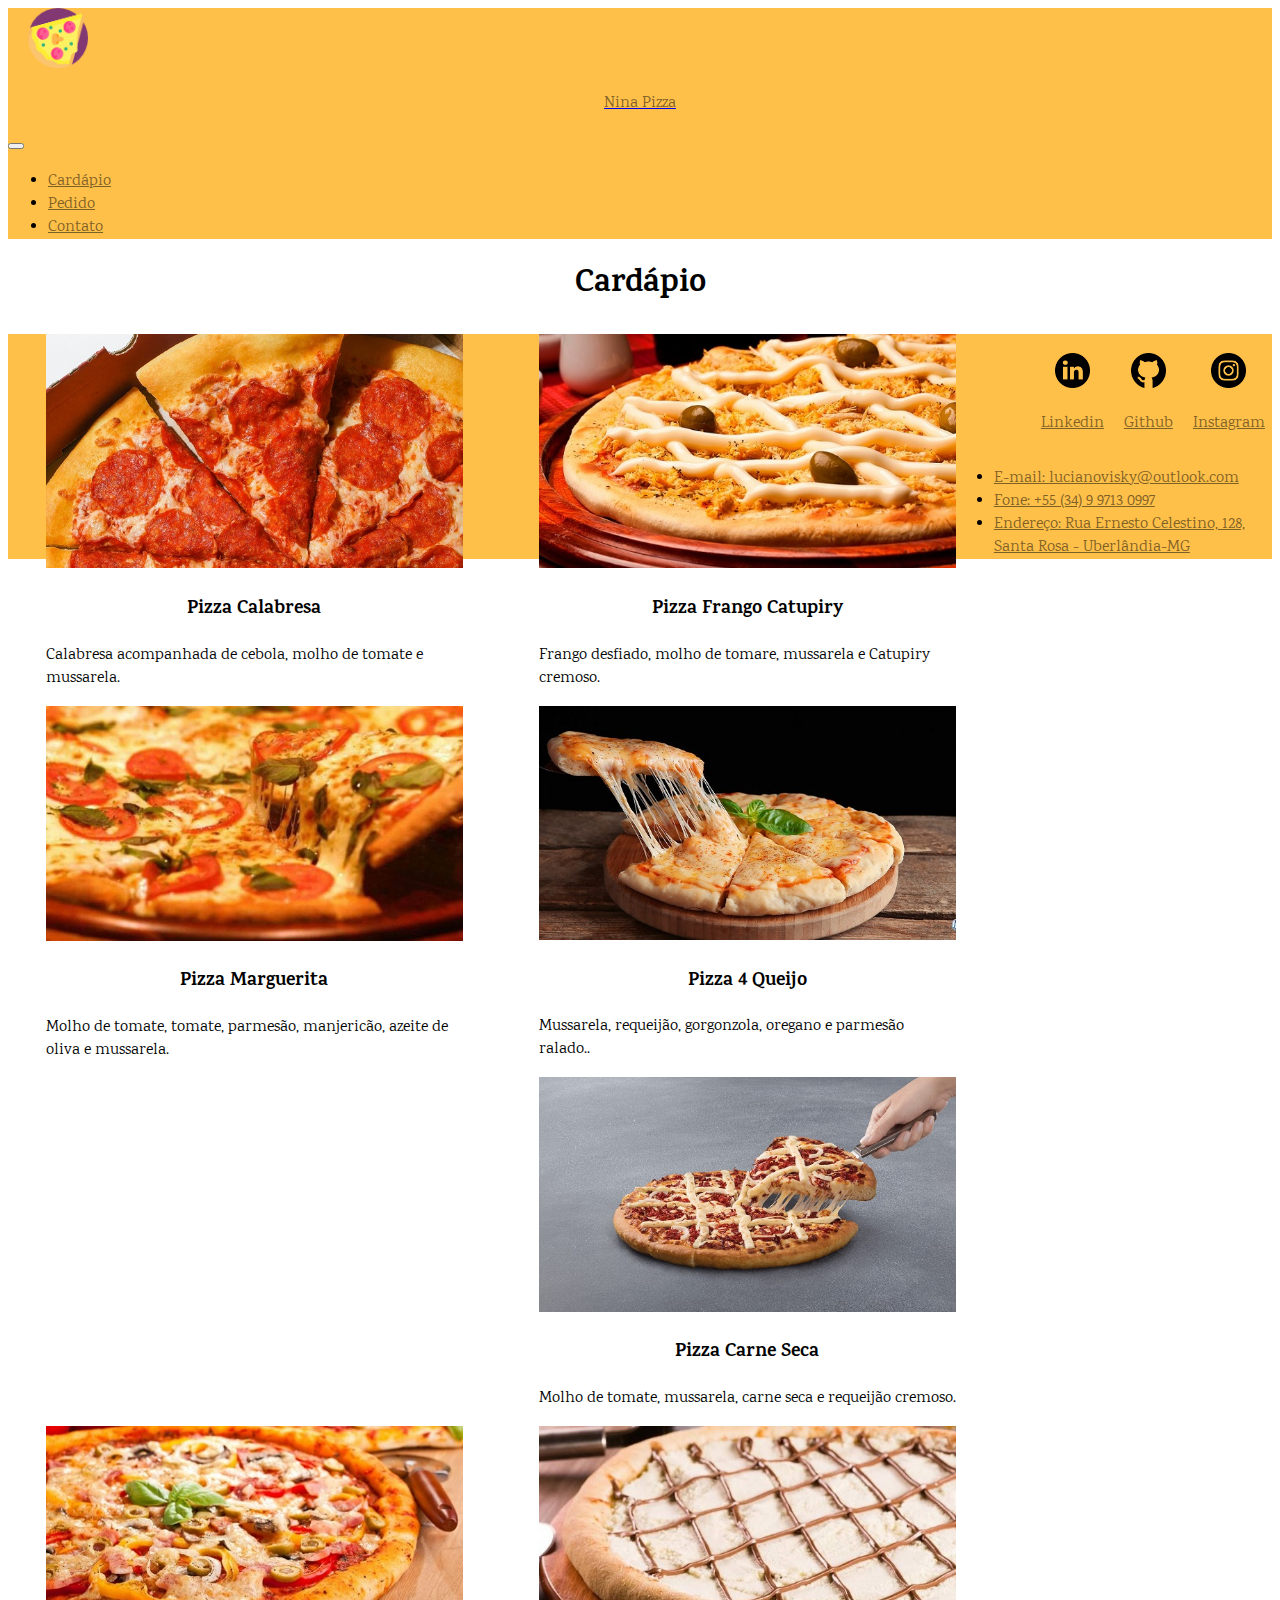
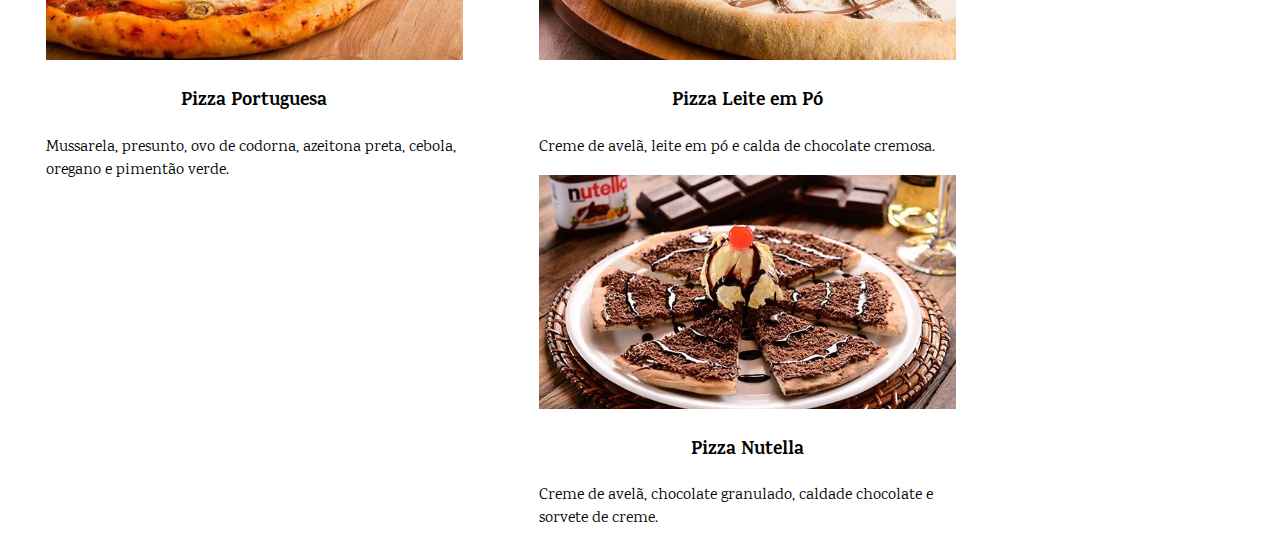
==== Project/page/cardapio.html @ d591f1eb "First Commit" ====
<!DOCTYPE html>
<html lang="pt-br">

<head>
    <meta charset="UTF-8">
    <meta http-equiv="X-UA-Compatible" content="IE=edge">
    <meta name="viewport" content="width=device-width, initial-scale=1.0">
    <meta name="keywords" content="Nina Pizza">
    <meta name="author" content="Luciano Arantes Filho">
    <meta name="description" content="Site de uma pizzaria Fictícia.">
    <meta name="reply-to" contet="lucianovisky@outlook.com@outlook.com">
    <link href="https://cdn.jsdelivr.net/npm/bootstrap@5.0.0-beta3/dist/css/bootstrap.min.css" rel="stylesheet" integrity="sha384-eOJMYsd53ii+scO/bJGFsiCZc+5NDVN2yr8+0RDqr0Ql0h+rP48ckxlpbzKgwra6" crossorigin="anonymous">
    <link rel="stylesheet" href="https://stackpath.bootstrapcdn.com/bootstrap/4.1.3/css/bootstrap.min.css" integrity="sha384-MCw98/SFnGE8fJT3GXwEOngsV7Zt27NXFoaoApmYm81iuXoPkFOJwJ8ERdknLPMO" crossorigin="anonymous">
    <script src="https://code.jquery.com/jquery-3.3.1.slim.min.js" integrity="sha384-q8i/X+965DzO0rT7abK41JStQIAqVgRVzpbzo5smXKp4YfRvH+8abtTE1Pi6jizo" crossorigin="anonymous"></script>
    <script src="https://cdnjs.cloudflare.com/ajax/libs/popper.js/1.14.3/umd/popper.min.js" integrity="sha384-ZMP7rVo3mIykV+2+9J3UJ46jBk0WLaUAdn689aCwoqbBJiSnjAK/l8WvCWPIPm49" crossorigin="anonymous"></script>
    <script src="https://stackpath.bootstrapcdn.com/bootstrap/4.1.3/js/bootstrap.min.js" integrity="sha384-ChfqqxuZUCnJSK3+MXmPNIyE6ZbWh2IMqE241rYiqJxyMiZ6OW/JmZQ5stwEULTy" crossorigin="anonymous"></script>
    <link rel="stylesheet" type="text/css" href="../css/style.css" media="screen" />
    <link rel="stylesheet" href="https://fonts.googleapis.com/css?family=Karma">
    <link rel="shortcut icon" href="../img/pizzaria.png" type="image/x-icon">

    <title>Nina Pizza - Cardapio</title>
</head>

<body id="cardapio">
    <header>
        <nav class="navbar navbar-expand-lg navbar-light bg-orange">
            <div class="container-fluid">
                <a id="logo" class="navbar-brand" href="../page/index.html">
                    <img src="../img/pizza-logo.png" alt="" height="60">
                    <p class="LinkBlack">Nina Pizza</p>
                </a>

                <button class="navbar-toggler" type="button" data-bs-toggle="collapse" data-bs-target="#navbarSupportedContent" aria-controls="navbarSupportedContent" aria-expanded="false" aria-label="Toggle navigation">
                    <span class="navbar-toggler-icon"></span>
                </button>

                <div class="collapse navbar-collapse" id="navbarSupportedContent">
                    <ul class="navbar-nav ms-auto">
                        <li class="nav-item">
                            <a class="nav-link LinkBlack" aria-current="page" href="../page/cardapio.html">Cardápio</a>
                        </li>
                        <li class="nav-item">
                            <a class="nav-link LinkBlack" aria-current="page" href="../page/pedido.html">Pedido</a>
                        </li>
                        <li class="nav-item">
                            <a class="nav-link LinkBlack" aria-current="page" href="../page/contato.html">Contato</a>
                        </li>
                    </ul>
                </div>
            </div>
        </nav>
    </header>



    <main>
        <div class="row">
            <h1 style="text-align: center;">Cardápio</h1>
            <div id="calabresa" class="column Grid-Cardapio">
                <img src="../img/p_calabresa.jpg" alt="Pizza Calabresa" style="width:100%">
                <h3 style="text-align: center;">Pizza Calabresa</h3>
                <p>Calabresa acompanhada de cebola, molho de tomate e mussarela.</p>
            </div>
            <div id="calabresa" class="column Grid-Cardapio">
                <img src="../img/p_frangoCat.jpg" alt="Pizza Frango Catupiry" style="width:100%">
                <h3 style="text-align: center;">Pizza Frango Catupiry</h3>
                <p>Frango desfiado, molho de tomare, mussarela e Catupiry cremoso.</p>
            </div>
            <div id="calabresa" class="column Grid-Cardapio">
                <img src="../img/p_marguerita.jpg" alt="Pizza Marguerita" style="width:100%">
                <h3 style="text-align: center;">Pizza Marguerita</h3>
                <p>Molho de tomate, tomate, parmesão, manjericão, azeite de oliva e mussarela.</p>

            </div>
            <div id="quejio" class="column Grid-Cardapio">
                <img src="../img/p_queijo.jpg" alt="Pizza 4 Queijo" style="width:100%">
                <h3 style="text-align: center;">Pizza 4 Queijo</h3>
                <p>Mussarela, requeijão, gorgonzola, oregano e parmesão ralado..</p>
            </div>
            <div id="carneSec" class="column Grid-Cardapio">
                <img src="../img/p_carneSec.jpg" alt="Pizza Carne Seca" style="width:100%">
                <h3 style="text-align: center;">Pizza Carne Seca</h3>
                <p>Molho de tomate, mussarela, carne seca e requeijão cremoso.</p>
            </div>
            <div id="protuguesa" class="column Grid-Cardapio">
                <img src="../img/p_portuguesa.jpg" alt="Pizza Portuguesa" style="width:100%">
                <h3 style="text-align: center;">Pizza Portuguesa</h3>
                <p>Mussarela, presunto, ovo de codorna, azeitona preta, cebola, oregano e pimentão verde.
                </p>
            </div>
            <div id="ninho" class="column Grid-Cardapio">
                <img src="../img/p_ninho.jpg" alt="Pizza Leite em Pó" style="width:100%">
                <h3 style="text-align: center;">Pizza Leite em Pó</h3>
                <p>Creme de avelã, leite em pó e calda de chocolate cremosa.</p>
            </div>
            <div id="nutela" class="column Grid-Cardapio">
                <img src="../img/p_nutela.jpg" alt="Pizza Nutella" style="width:100%">
                <h3 style="text-align: center;">Pizza Nutella</h3>
                <p>Creme de avelã, chocolate granulado, caldade chocolate e sorvete de creme.</p>
            </div>
        </div>
    </main>



    <footer>

        <div class="rodape col align-self-center">
            <div class="row justify-content-md-center">
                <div class="col col-lg-2"></div>
                <div class="col-md-auto">
                    <div class="box">
                        <nav>
                            <ul class="redes-sociais">
                                <li>
                                    <a class="LinkBlack" href="https://www.linkedin.com/in/luciano-arantes-filho/">
                                        <img src="../img/linkedin.png" alt="Linkedin">
                                        <p>Linkedin</p>
                                    </a>
                                </li>
                                <li>
                                    <a class="LinkBlack" href="https://github.com/lucianoarantesf">
                                        <img src="../img/github.png" alt="Github">
                                        <p>Github</p>
                                    </a>
                                </li>
                                <li>
                                    <a class="LinkBlack" href="https://www.instagram.com/user_arantes/">
                                        <img src="../img/instagram.png" alt="Instagram">
                                        <p>Instagram</p>
                                    </a>
                                </li>
                            </ul>
                        </nav>
                    </div>
                </div>
                <div class="col col-lg-2"></div>
            </div>
            <nav>
                <ul class="info-contato">
                    <li>
                        <a class="LinkBlack" href="mailto:lucianovisky@outlook.com">E-mail:
                            lucianovisky@outlook.com</a>
                    </li>
                    <li>
                        <a class="LinkBlack" href="tel:55 39 99999 9999">Fone: +55 (34) 9 9713 0997</a>
                    </li>
                    <li>
                        <a class="LinkBlack" href="https://goo.gl/maps/FixD4kgW4Xkixegs5">Endereço: Rua Ernesto
                            Celestino, 128, Santa Rosa - Uberlândia-MG</a>
                    </li>
                </ul>
            </nav>

        </div>

    </footer>


    <script src="https://cdn.jsdelivr.net/npm/bootstrap@5.0.0-beta3/dist/js/bootstrap.bundle.min.js" integrity="sha384-JEW9xMcG8R+pH31jmWH6WWP0WintQrMb4s7ZOdauHnUtxwoG2vI5DkLtS3qm9Ekf" crossorigin="anonymous"></script>
    <script src="../js/index.js"></script>


</body>

</html>
---- Project/css/style.css ----
body,
h1,
h2,
h3,
h4,
h5,
h6 {
    font-family: "Karma", sans-serif;
}

#logo {
    width: 100px;
    height: 100px;
    text-align: center;
    margin: 0px 0px 0px 20px;
}

.bg-orange {
    background-color: rgb(255, 192, 74);
}

/*INDEX*/
.box {
    display: flex;
    align-items: center;
    justify-content: center;
}

.coluna {
    column-count: 2;
}

.cardapio-center {
    display: inline-block;
    width: auto;
    text-align: center!important
}


/* FOOTER */
.LinkBlack {
    color: rgb(127, 96, 37);
}

.rodape {
    background-color: rgb(255, 192, 74);
}

.redes-sociais {
    list-style: none;
    display: inline-flex;
    text-align-last: center;
    margin: 0.5cm 0cm 0cm 0cm;
    color: white;
}

footer nav .redes-sociais li {
    list-style: none;
    margin: 0px 10px 0px 10px;
}

footer nav .redes-sociais li a img {
    max-width: 35px;
}


/*CARDÁPIO*/

.cardapio-padding {
    padding-top: 10px!important;
    padding-bottom: 10px!important
}

.cardapio-center {
    display: inline-block;
    width: auto;
    text-align: center!important
}

.Grid-Cardapio {
    float: left;
    width: 100%;
    padding: 0% 3%;
}
/*RESPONSIVIDADE*/
@media (min-width:600px) {
    .Grid-Cardapio {
        width: 33%;
    }
}

@media (max-width:600px) {
    .Grid-Cardapio {
        width: 100%;
        padding: 0% 8%;
    }
}


/* PEDIDO */

.Grid-Pedido {
    float: left;
    width: 100%;
    padding: 0% 3%;
    text-align: center;
    display: inline;
}
.img-pedido {
    border-radius: 25%;
    float: left;
    padding: 0% 3%;
}
/*RESPONSIVIDADE*/
@media (min-width:800px) {
    .img-pedido {
        width: 100%;
        margin: 8px 8px 8px 8px;
    }
}

@media (max-width:800px) {
    .img-pedido {
        width: 100%;
        margin: 2px 2px 2px 2px;
    }
}

/*BOTÃO FLUTUANTE  FONTE: https://velhobit.com.br/design/fab-botao-flutuante-com-css3-e-html-sem-javascript.html*/
.btnTopo {
    position: fixed;
    float: bottom;
    bottom: 15px;
    right: 10px;
    z-index: 100;
}

.btnCircular {
    border-radius: 50%;
    background-color: rgb(218, 154, 35);
    font-size: 12px;
    padding: 25px;
}
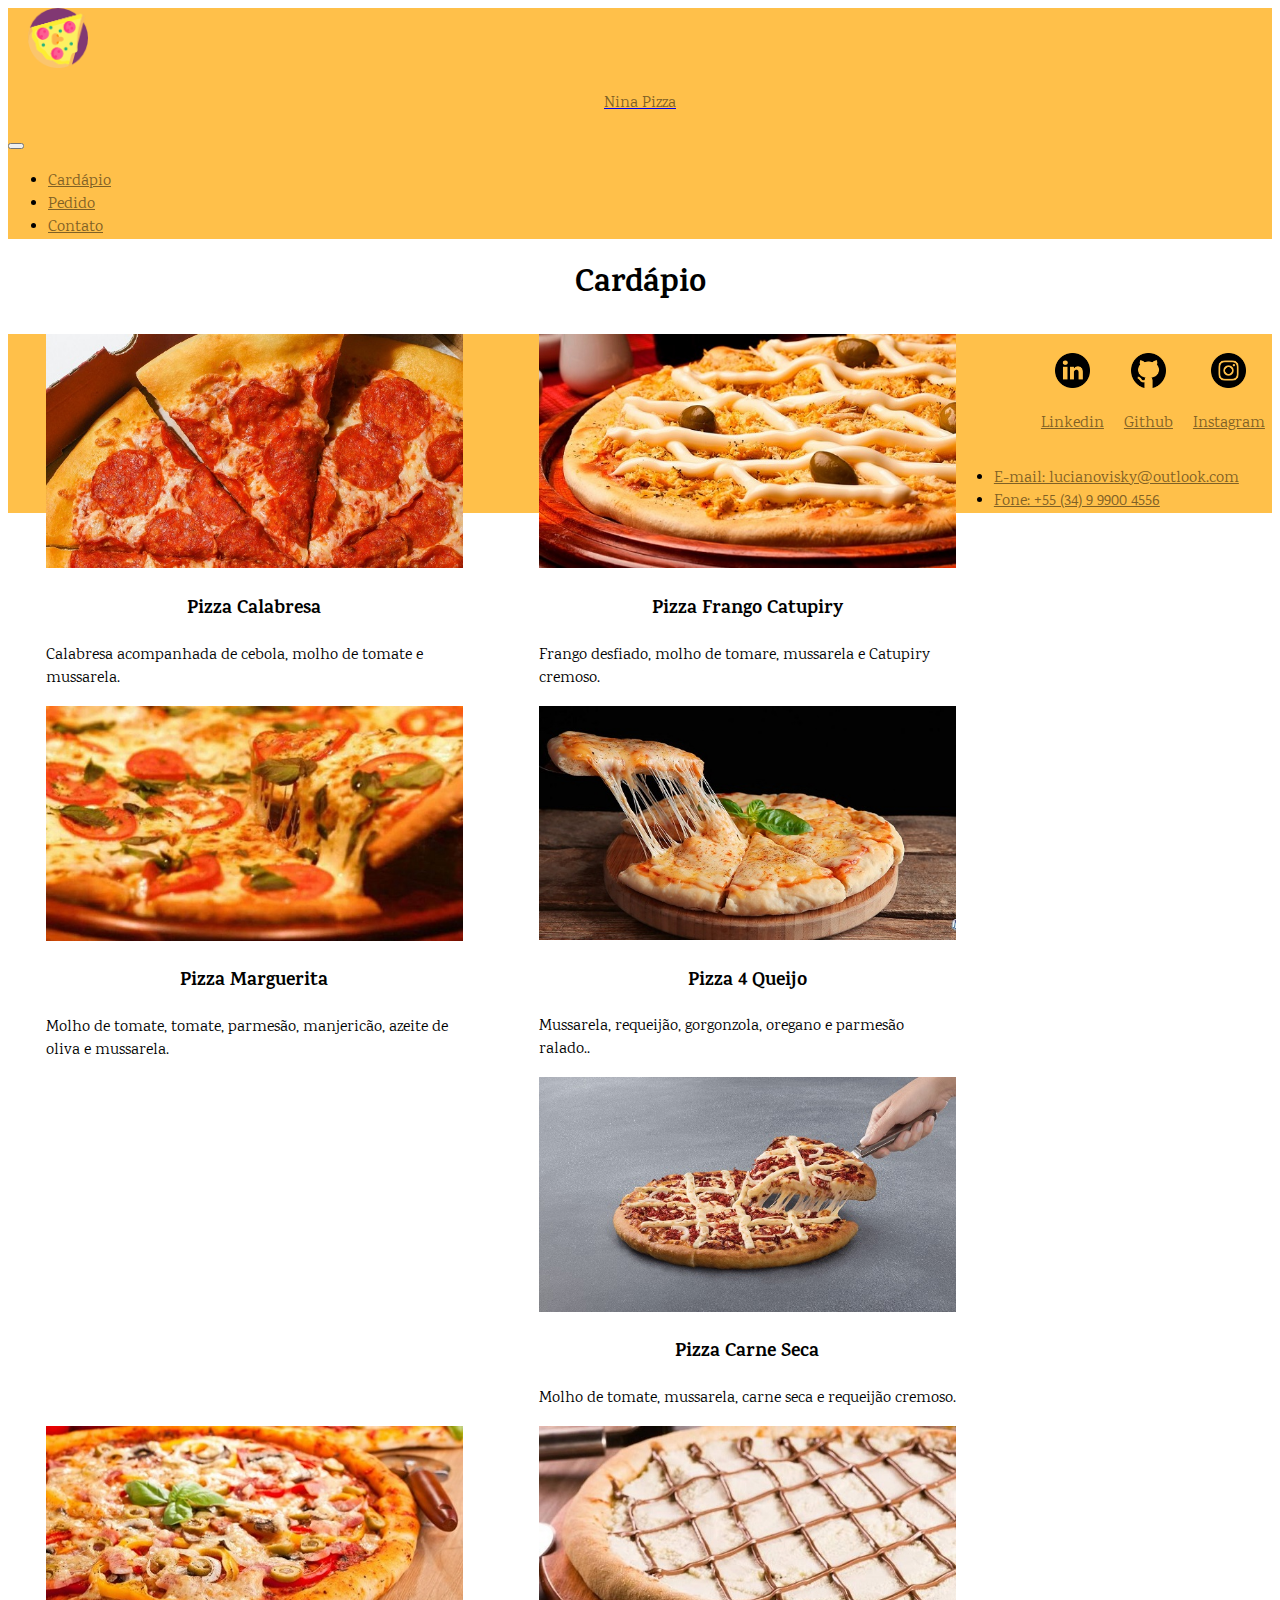
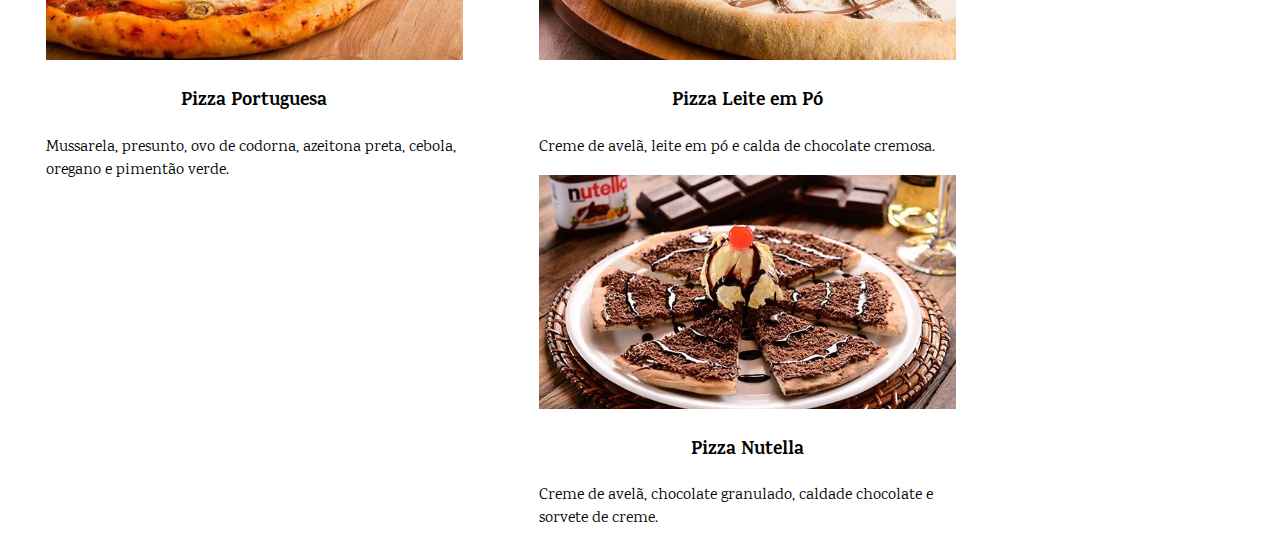
==== commit 6135e7a0: "upload 1" ====
--- a/Project/page/cardapio.html
+++ b/Project/page/cardapio.html
@@ -143,11 +143,7 @@
                             lucianovisky@outlook.com</a>
                     </li>
                     <li>
-                        <a class="LinkBlack" href="tel:55 39 99999 9999">Fone: +55 (34) 9 9713 0997</a>
-                    </li>
-                    <li>
-                        <a class="LinkBlack" href="https://goo.gl/maps/FixD4kgW4Xkixegs5">Endereço: Rua Ernesto
-                            Celestino, 128, Santa Rosa - Uberlândia-MG</a>
+                        <a class="LinkBlack" href="tel:55 39 99999 9999">Fone: +55 (34) 9 9900 4556</a>
                     </li>
                 </ul>
             </nav>
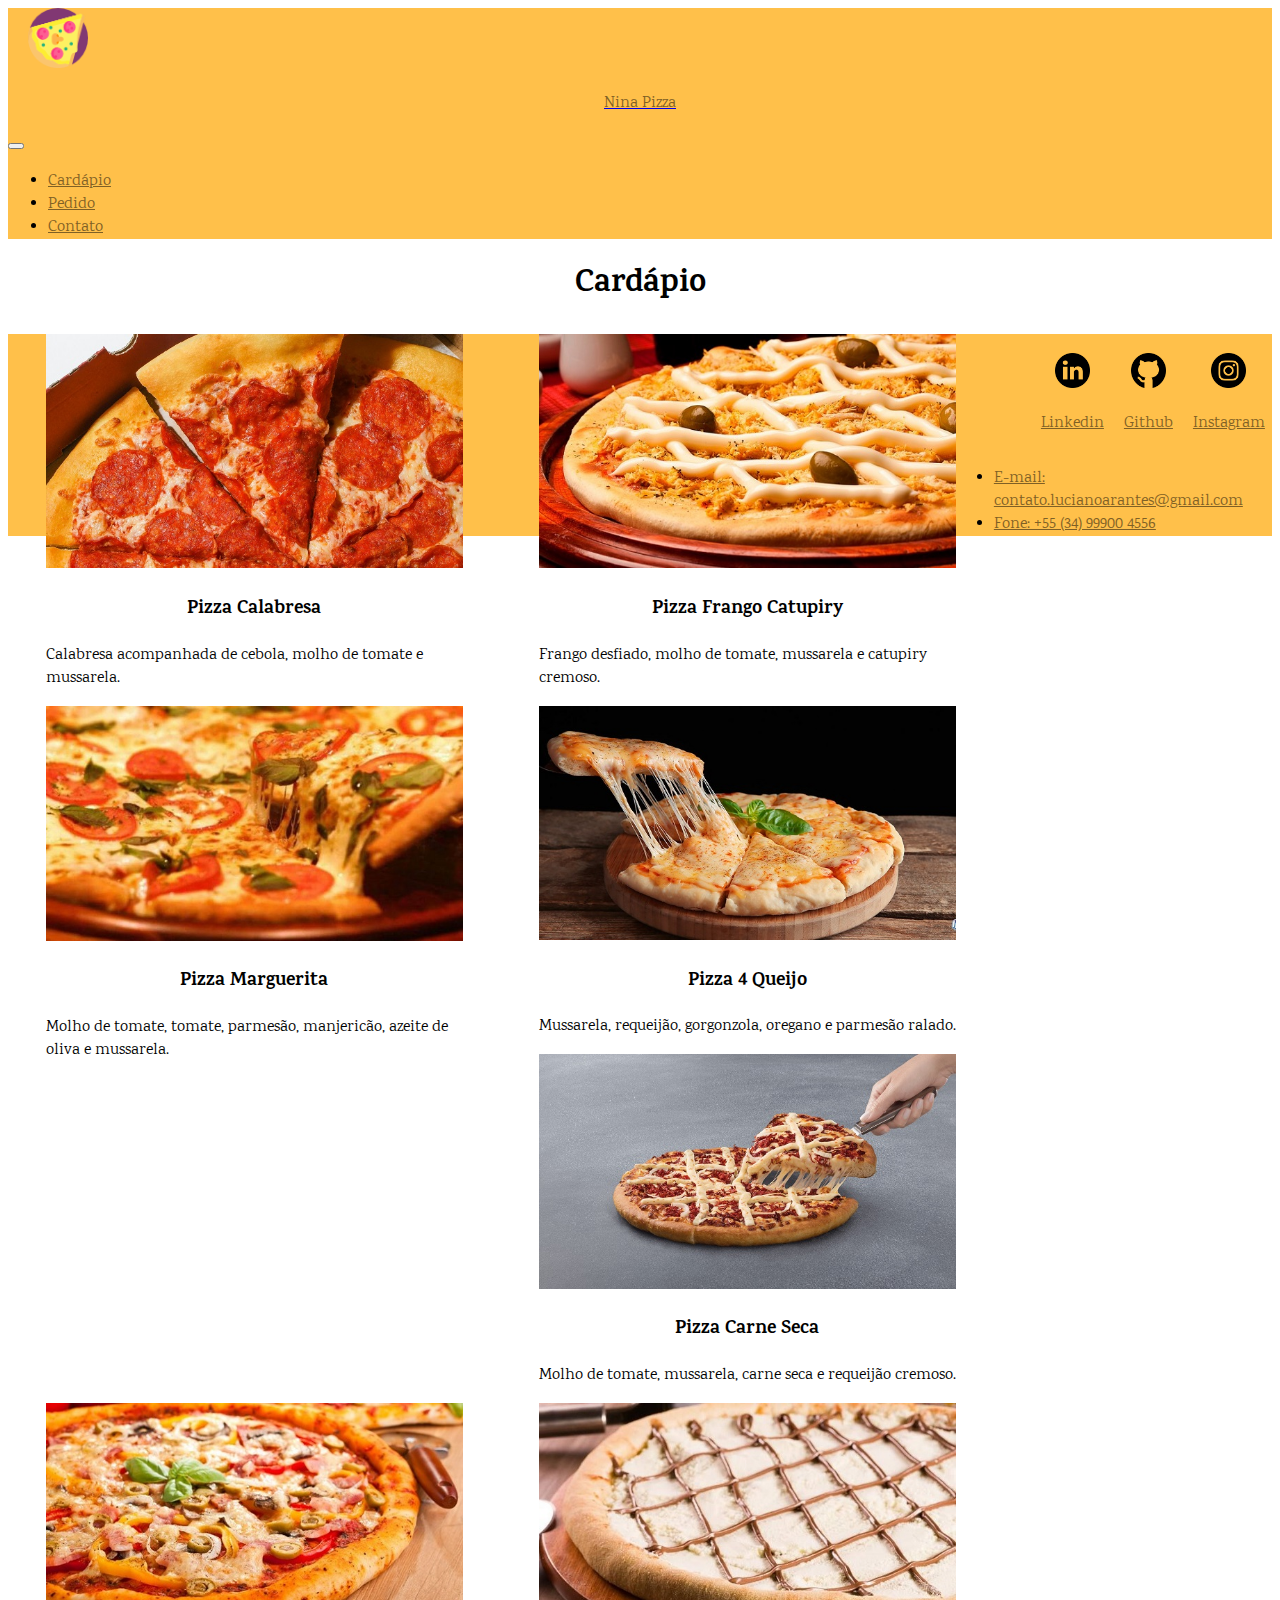
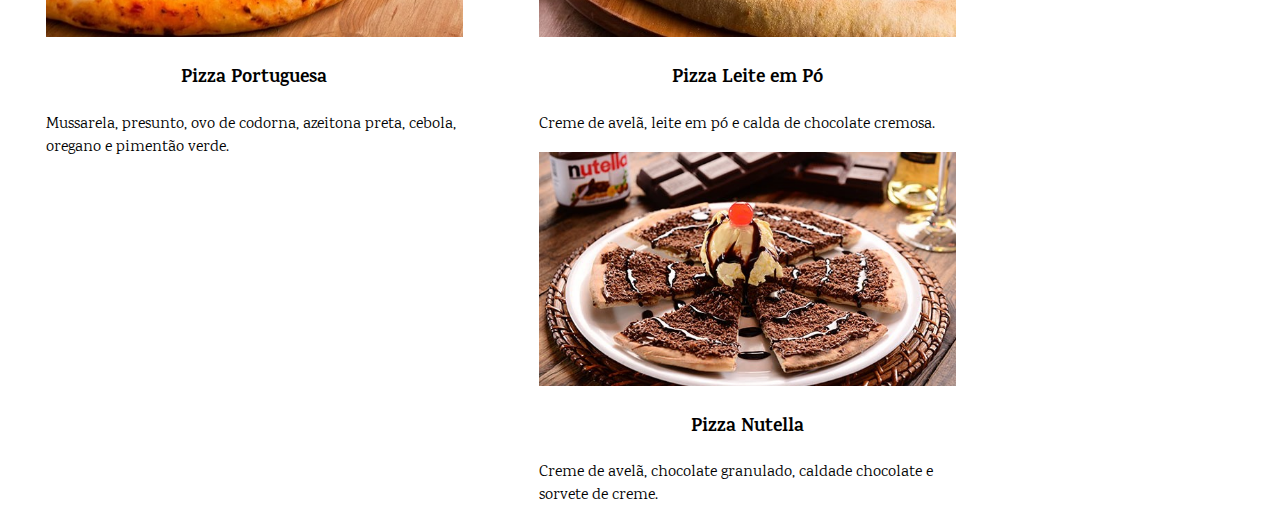
==== commit a18e4f60: "v1.1" ====
--- a/Project/page/cardapio.html
+++ b/Project/page/cardapio.html
@@ -64,7 +64,7 @@
             <div id="calabresa" class="column Grid-Cardapio">
                 <img src="../img/p_frangoCat.jpg" alt="Pizza Frango Catupiry" style="width:100%">
                 <h3 style="text-align: center;">Pizza Frango Catupiry</h3>
-                <p>Frango desfiado, molho de tomare, mussarela e Catupiry cremoso.</p>
+                <p>Frango desfiado, molho de tomate, mussarela e catupiry cremoso.</p>
             </div>
             <div id="calabresa" class="column Grid-Cardapio">
                 <img src="../img/p_marguerita.jpg" alt="Pizza Marguerita" style="width:100%">
@@ -75,7 +75,7 @@
             <div id="quejio" class="column Grid-Cardapio">
                 <img src="../img/p_queijo.jpg" alt="Pizza 4 Queijo" style="width:100%">
                 <h3 style="text-align: center;">Pizza 4 Queijo</h3>
-                <p>Mussarela, requeijão, gorgonzola, oregano e parmesão ralado..</p>
+                <p>Mussarela, requeijão, gorgonzola, oregano e parmesão ralado.</p>
             </div>
             <div id="carneSec" class="column Grid-Cardapio">
                 <img src="../img/p_carneSec.jpg" alt="Pizza Carne Seca" style="width:100%">
@@ -139,11 +139,11 @@
             <nav>
                 <ul class="info-contato">
                     <li>
-                        <a class="LinkBlack" href="mailto:lucianovisky@outlook.com">E-mail:
-                            lucianovisky@outlook.com</a>
+                        <a class="LinkBlack" href="mailto: contato.lucianoarantes@gmail.com">E-mail:
+                            contato.lucianoarantes@gmail.com</a>
                     </li>
                     <li>
-                        <a class="LinkBlack" href="tel:55 39 99999 9999">Fone: +55 (34) 9 9900 4556</a>
+                        <a class="LinkBlack" href="tel:55 34 99900 4556">Fone: +55 (34) 99900 4556</a>
                     </li>
                 </ul>
             </nav>
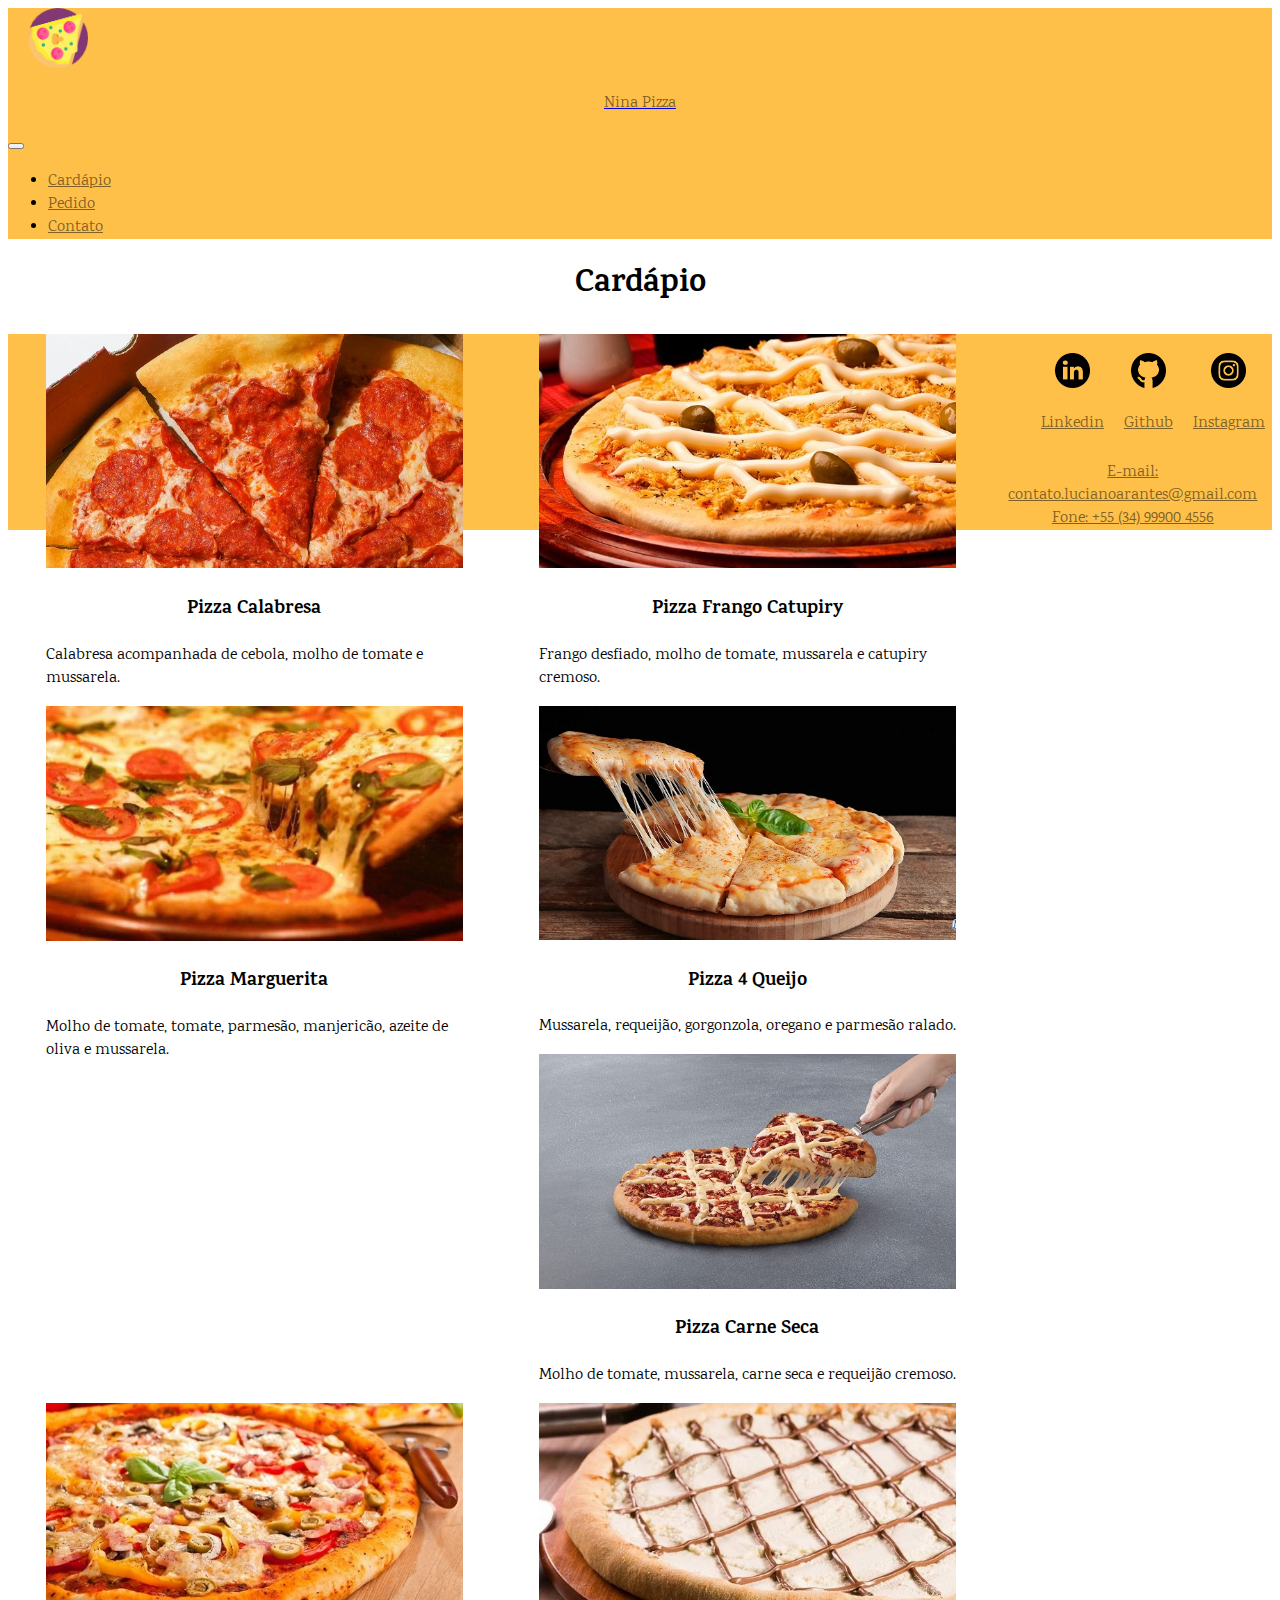
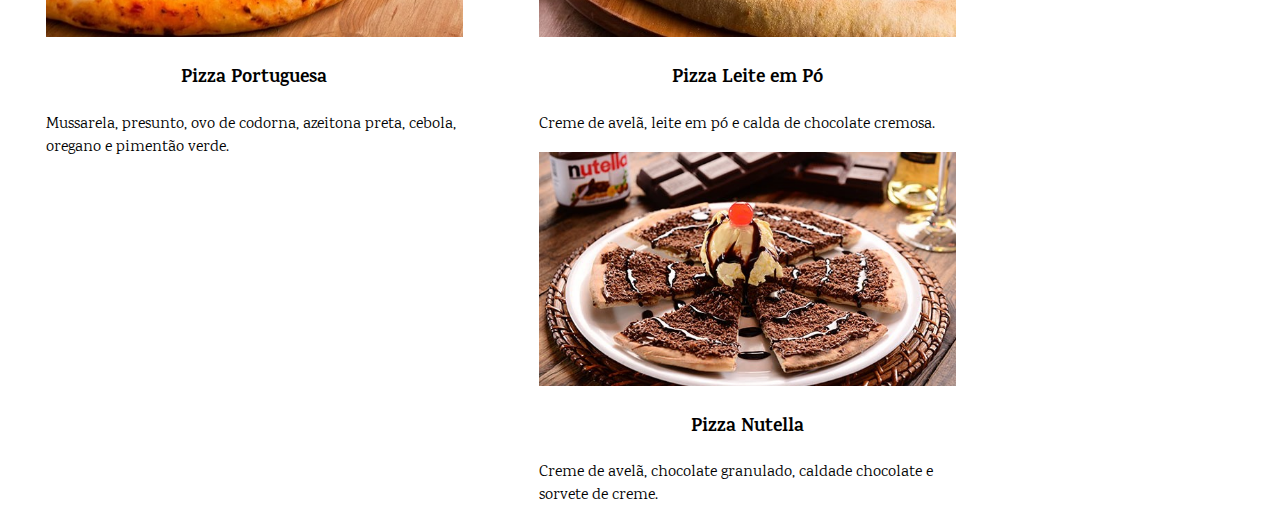
==== commit 842d57cd: "v.1.2" ====
--- a/Project/page/cardapio.html
+++ b/Project/page/cardapio.html
@@ -136,17 +136,11 @@
                 </div>
                 <div class="col col-lg-2"></div>
             </div>
-            <nav>
-                <ul class="info-contato">
-                    <li>
-                        <a class="LinkBlack" href="mailto: contato.lucianoarantes@gmail.com">E-mail:
-                            contato.lucianoarantes@gmail.com</a>
-                    </li>
-                    <li>
-                        <a class="LinkBlack" href="tel:55 34 99900 4556">Fone: +55 (34) 99900 4556</a>
-                    </li>
-                </ul>
-            </nav>
+            <div class="col-md-auto" style="text-align: center; margin-top: 10px;">
+                <a class="LinkBlack" href="mailto: contato.lucianoarantes@gmail.com">E-mail: contato.lucianoarantes@gmail.com</a>
+                <br>
+                <a class="LinkBlack" href="tel:55 34 99900 4556">Fone: +55 (34) 99900 4556</a>
+            </div>
 
         </div>
 
